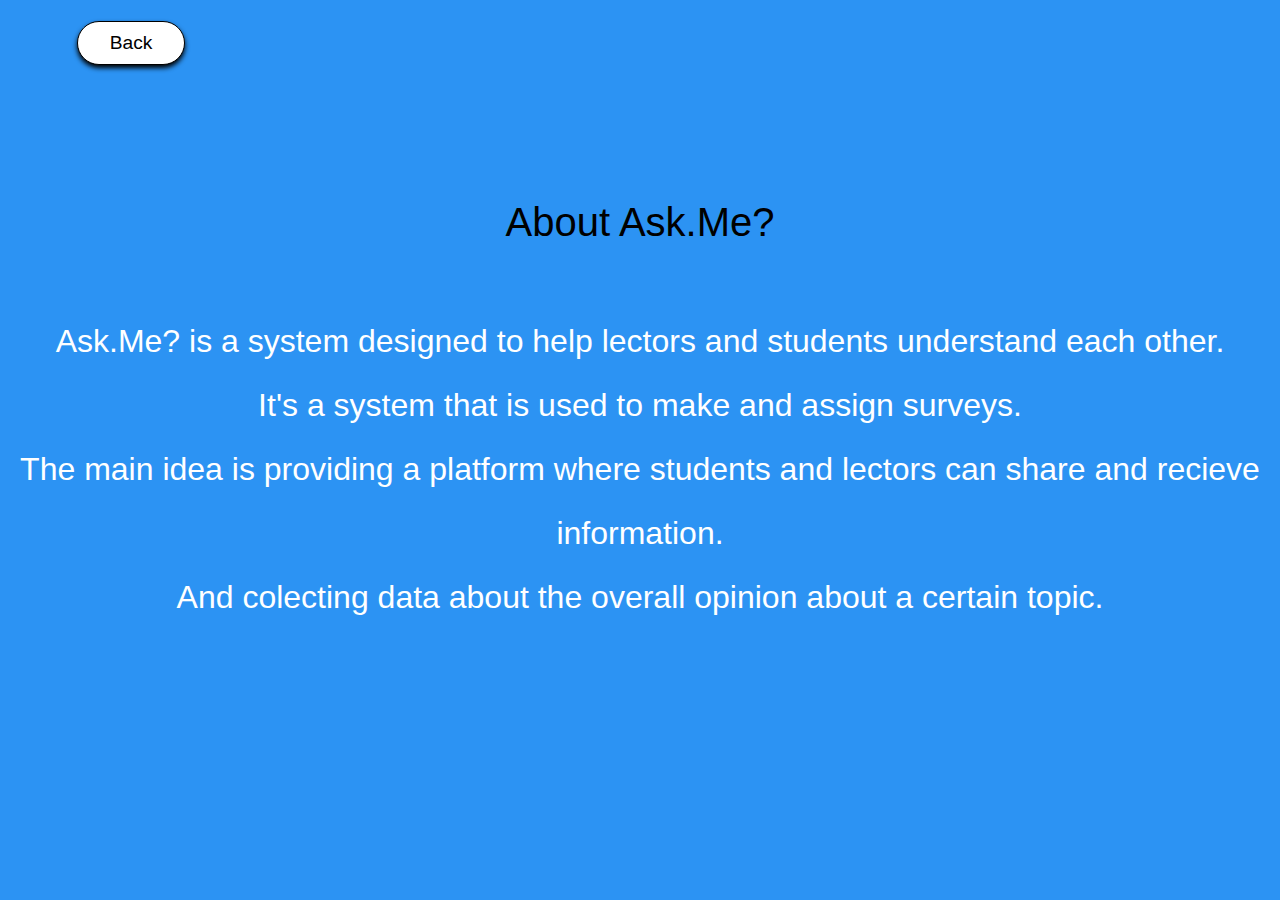
==== about.html @ 005a1ab3 "about page" ====
<html lang="en">
<head>
    <meta charset="UTF-8">
    <meta http-equiv="X-UA-Compatible" content="IE=edge">
    <meta name="viewport" content="width=device-width, initial-scale=1.0">
    <link rel="stylesheet" href="style/aboutStyle.css">
    <title>Sign up</title>
</head>
<body>
    <a href="index.html" class="button" id="left">Back</a>
    <p class="about">About Ask.Me?</p>
    <div class="about-info">
        <p>Ask.Me? is a system designed to help lectors and students understand each other.<br>
        It's a system that is used to make and assign surveys.<br>
        The main idea is providing a platform where students and lectors can share and recieve information.<br>
        And colecting data about the overall opinion about a certain topic.
        </p>
    </div>

</body>
</html>
---- style/aboutStyle.css ----
* {
  margin: 0;
  padding: 0;
  box-sizing: 0;
  text-decoration: none;
  list-style: none;
  font-family: -apple-system, BlinkMacSystemFont, "Segoe UI", Roboto, Oxygen,
    Ubuntu, Cantarell, "Open Sans", "Helvetica Neue", sans-serif;
}

body {
  background-color: #2c93f3;
}

.button {
  margin-top: 1.1em;
  background-color: white;
  color: black;
  padding: 10px 32px;
  text-align: center;
  cursor: pointer;
  font-size: 1.2em;
  border-radius: 25px;
  border-color: black;
  border-style: solid;
  border-width: 0.1em;
  box-shadow: 0px 3px 5px black;
  margin-left: 4em;
  float: left;
  position: absolute;
}

.about {
  text-align: center;
  font-size: 2.5em;
  padding-top: 5em;
}

.about-info {
  line-height: 2em;
  padding-top: 2em;
  text-align: center;
  font-size: 2em;
  color: white;
}
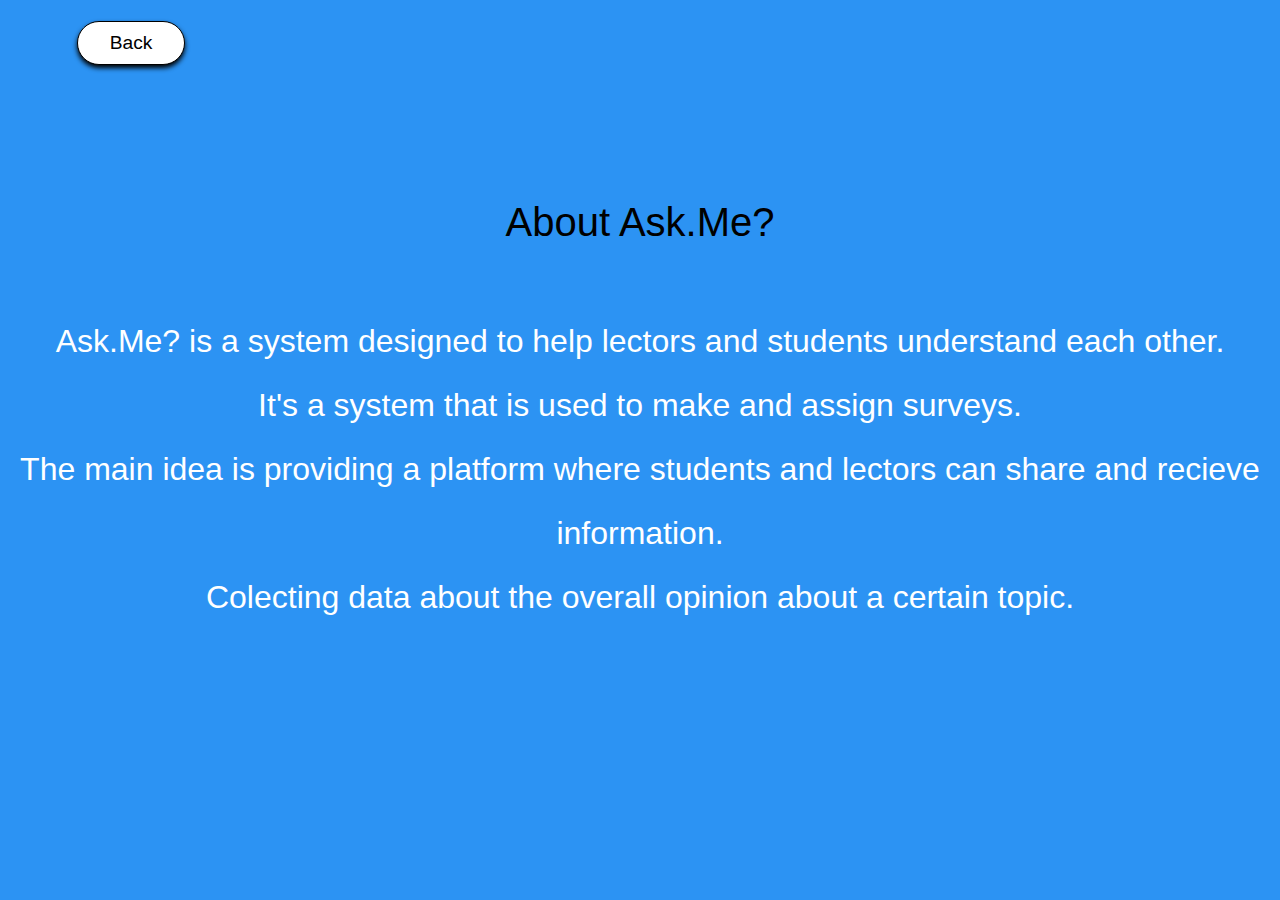
==== commit ba888a0a: "survey results" ====
--- a/about.html
+++ b/about.html
@@ -13,7 +13,7 @@
         <p>Ask.Me? is a system designed to help lectors and students understand each other.<br>
         It's a system that is used to make and assign surveys.<br>
         The main idea is providing a platform where students and lectors can share and recieve information.<br>
-        And colecting data about the overall opinion about a certain topic.
+        Colecting data about the overall opinion about a certain topic.
         </p>
     </div>
 
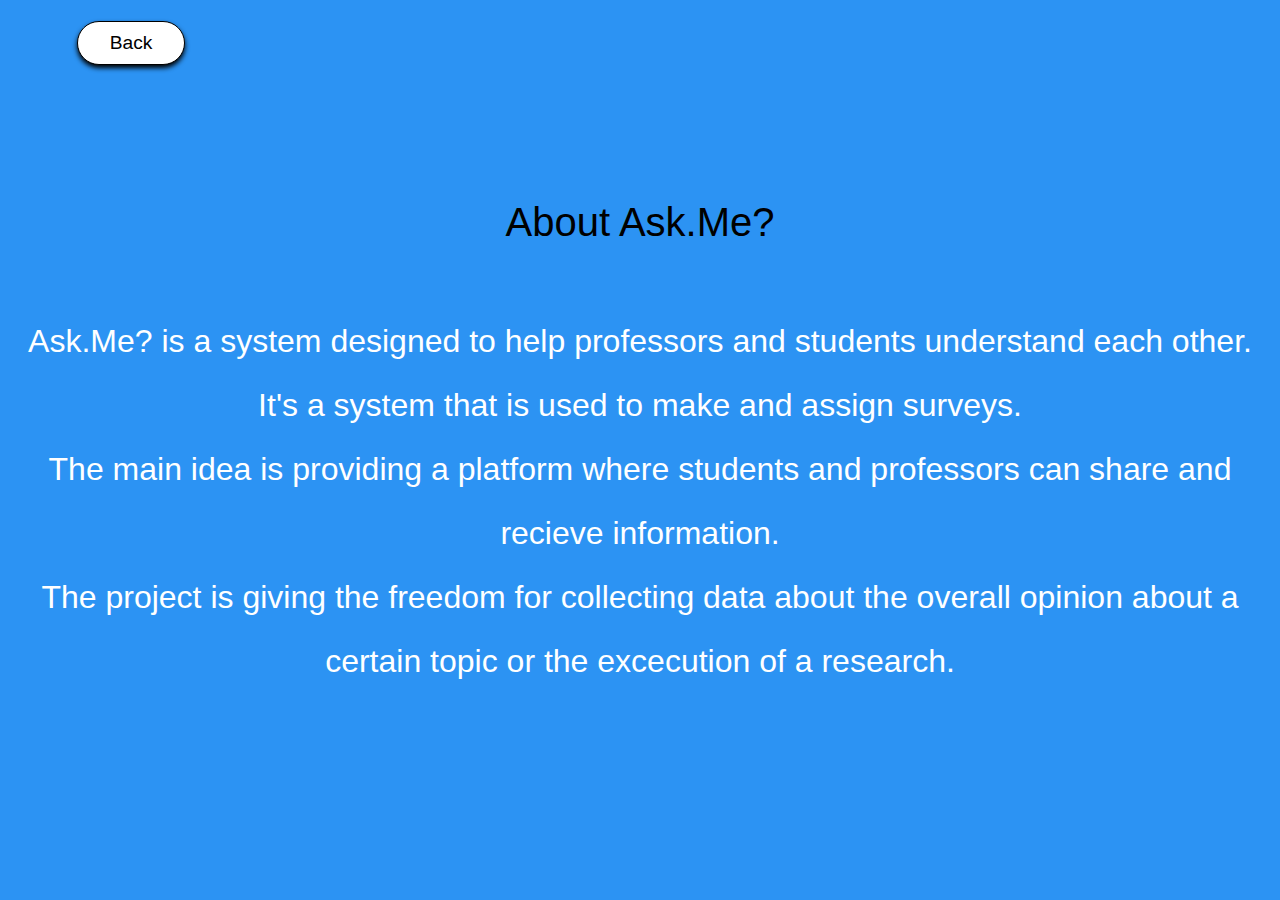
==== commit 5d510a23: "clearing the code" ====
--- a/about.html
+++ b/about.html
@@ -4,16 +4,16 @@
     <meta http-equiv="X-UA-Compatible" content="IE=edge">
     <meta name="viewport" content="width=device-width, initial-scale=1.0">
     <link rel="stylesheet" href="style/aboutStyle.css">
-    <title>Sign up</title>
+    <title>About</title>
 </head>
 <body>
     <a href="index.html" class="button" id="left">Back</a>
     <p class="about">About Ask.Me?</p>
     <div class="about-info">
-        <p>Ask.Me? is a system designed to help lectors and students understand each other.<br>
+        <p>Ask.Me? is a system designed to help professors and students understand each other.<br>
         It's a system that is used to make and assign surveys.<br>
-        The main idea is providing a platform where students and lectors can share and recieve information.<br>
-        Colecting data about the overall opinion about a certain topic.
+        The main idea is providing a platform where students and professors can share and recieve information.<br>
+        The project is giving the freedom for collecting data about the overall opinion about a certain topic or the excecution of a research.
         </p>
     </div>
 
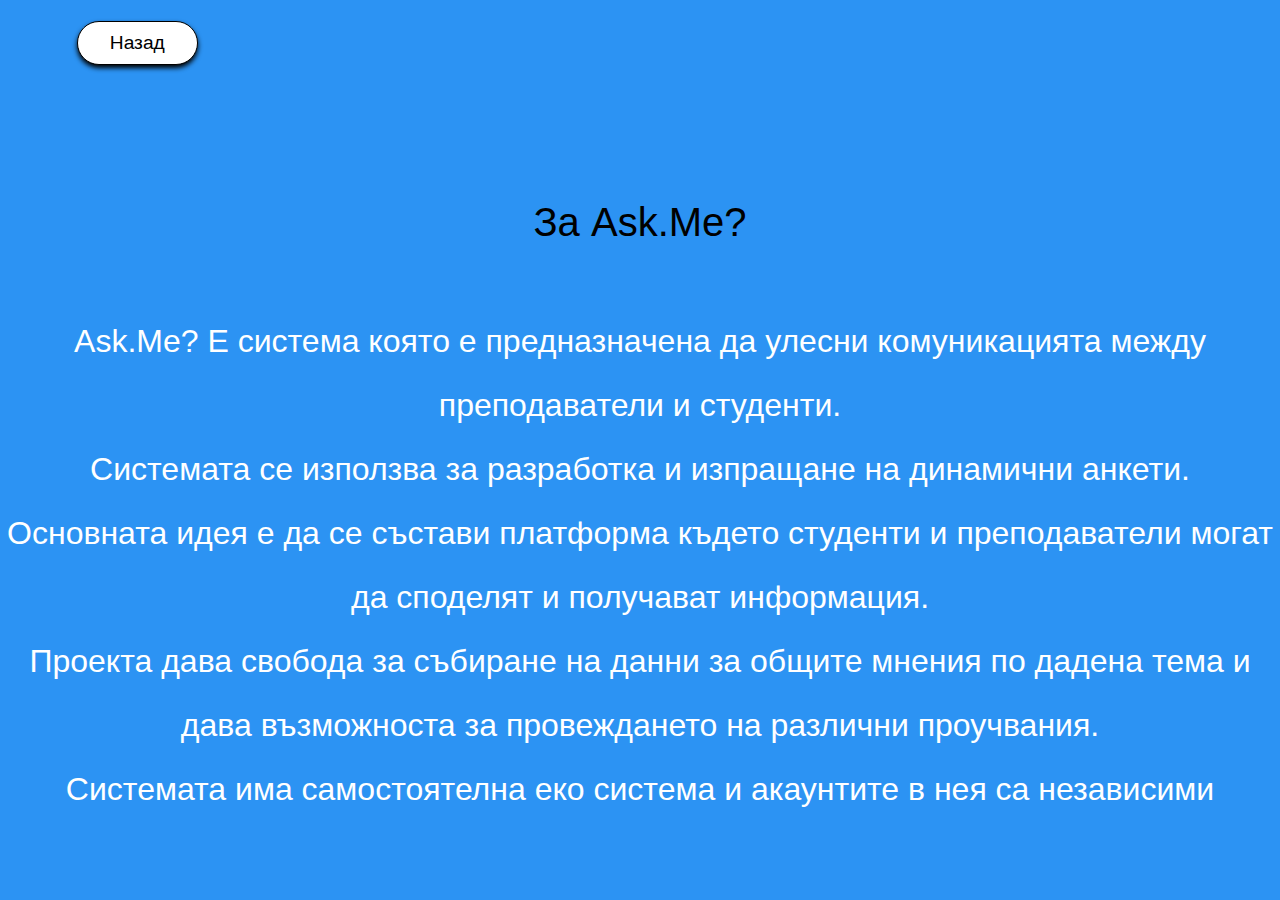
==== commit 578f4f3f: "Translations to bulgarian" ====
--- a/about.html
+++ b/about.html
@@ -7,13 +7,14 @@
     <title>About</title>
 </head>
 <body>
-    <a href="index.html" class="button" id="left">Back</a>
-    <p class="about">About Ask.Me?</p>
+    <a href="index.html" class="button" id="left">Назад</a>
+    <p class="about">За Ask.Me?</p>
     <div class="about-info">
-        <p>Ask.Me? is a system designed to help professors and students understand each other.<br>
-        It's a system that is used to make and assign surveys.<br>
-        The main idea is providing a platform where students and professors can share and recieve information.<br>
-        The project is giving the freedom for collecting data about the overall opinion about a certain topic or the excecution of a research.
+        <p>Ask.Me? Е система която е предназначена да улесни комуникацията между преподаватели и студенти.<br>
+        Системата се използва за разработка и изпращане на динамични анкети.<br>
+        Основната идея е да се състави платформа където студенти и преподаватели могат да споделят и получават информация.<br>
+        Проекта дава свобода за събиране на данни за общите мнения по дадена тема и дава възможноста за провеждането на различни проучвания.<br>
+        Системата има самостоятелна еко система и акаунтите в нея са независими
         </p>
     </div>
 
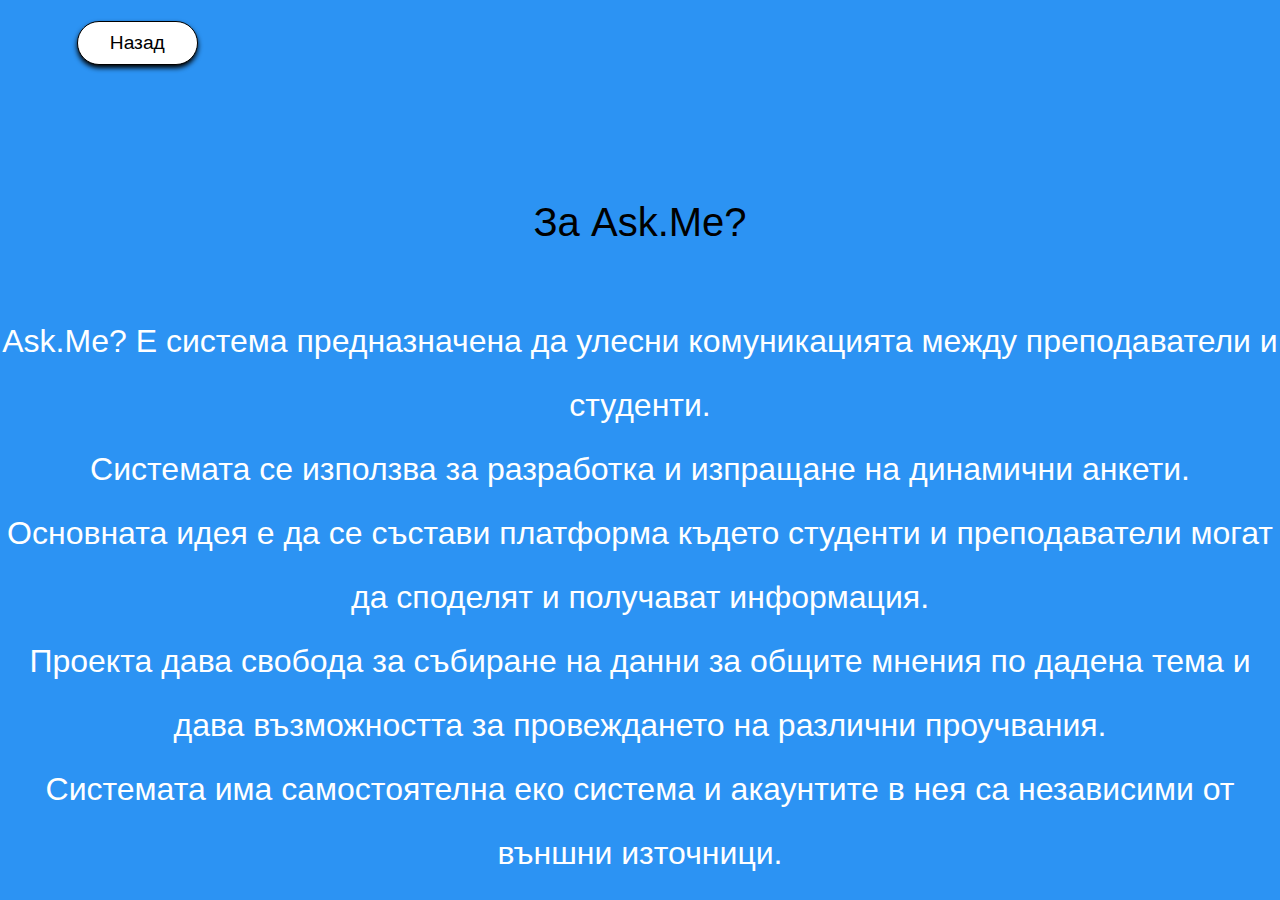
==== commit 55321e74: "fixing typos" ====
--- a/about.html
+++ b/about.html
@@ -10,11 +10,11 @@
     <a href="index.html" class="button" id="left">Назад</a>
     <p class="about">За Ask.Me?</p>
     <div class="about-info">
-        <p>Ask.Me? Е система която е предназначена да улесни комуникацията между преподаватели и студенти.<br>
+        <p>Ask.Me? Е система предназначена да улесни комуникацията между преподаватели и студенти.<br>
         Системата се използва за разработка и изпращане на динамични анкети.<br>
         Основната идея е да се състави платформа където студенти и преподаватели могат да споделят и получават информация.<br>
-        Проекта дава свобода за събиране на данни за общите мнения по дадена тема и дава възможноста за провеждането на различни проучвания.<br>
-        Системата има самостоятелна еко система и акаунтите в нея са независими
+        Проекта дава свобода за събиране на данни за общите мнения по дадена тема и дава възможността за провеждането на различни проучвания.<br>
+        Системата има самостоятелна еко система и акаунтите в нея са независими от външни източници.
         </p>
     </div>
 
